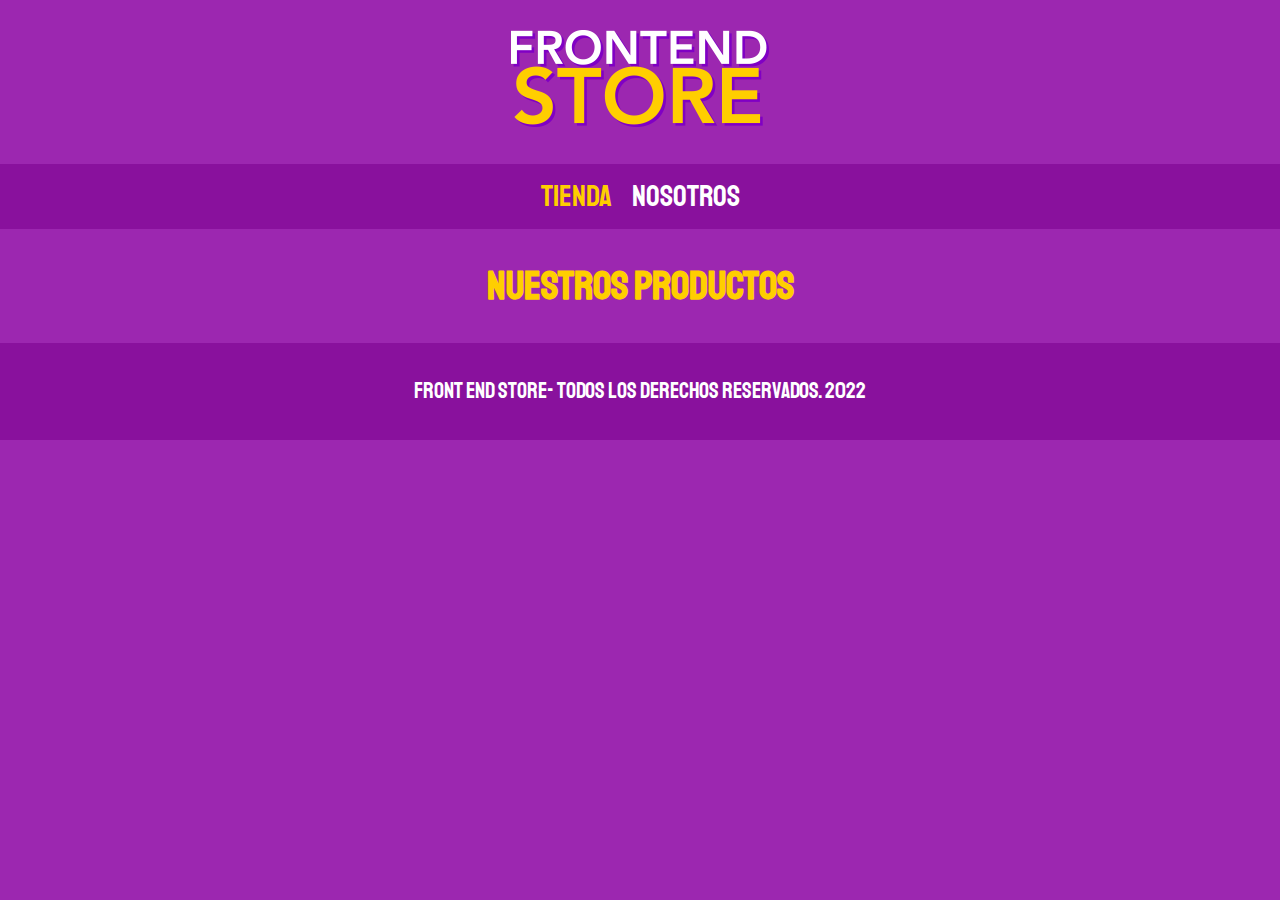
==== index.html @ 0584433a "Header, Footer, Navegación, Estilos globales" ====
<!DOCTYPE html>
<html lang="en">
<head>
    <meta charset="UTF-8">
    <meta http-equiv="X-UA-Compatible" content="IE=edge">
    <meta name="viewport" content="width=device-width, initial-scale=1.0">
    
    <!--normalize-->
    <link rel="preload" href="css/normalize.css" as="normalize">
    <link rel="stylesheet" href="css/normalize.css">
    <!--fuente Staatliches-->
    <link rel="preconnect" href="https://fonts.googleapis.com">
    <link rel="preconnect" href="https://fonts.gstatic.com" crossorigin>
    <link href="https://fonts.googleapis.com/css2?family=Staatliches&display=swap" rel="stylesheet">
    <!--estilos.css-->
    <link rel="preload" href="css/styles.css" as="styles">
    <link rel="stylesheet" href="css/styles.css">

    <title>Front End Store</title>
</head>
<body>
    <header class="header">
        <a href="index.html">
            <img class="header__logo" src="img/logo.png" alt="Logo">
        </a>
    </header>

    <nav class="navegacion">
        <a href="index.html" class="navegacion__enlace navegacion__enlace--activo">Tienda</a>
        <a href="nosotros.html" class="navegacion__enlace">Nosotros</a>
    </nav>
    
    <main class="contenedor">
        <h1>Nuestros Productos</h1>
    </main>

    <footer class="footer">
        <p class="footer__texto">Front End Store- Todos los derechos reservados. 2022</p>
    </footer>
</body>
</html>
---- css/styles.css ----
/*Globales*/
:root{
    --primario:#9c27b0;
    --primarioOscuro:#89119d;
    --secundario:#ffce00;
    --secundarioOscuro:rgb(233, 287, 2);
    --blanco:#FFF;
    --negro:#000;

    --funtePrincipal:'Staatliches', cursive;
}
html{
    font-size: 62.5%;
    box-sizing:border-box;
}
*,*:after,*::before{
    box-sizing: inherit;
}
body{
    background-color:var(--primario);
    font-size: 1.6rem;
    line-height: 1.5;
}
p{
    font-size: 1.8rem;
    font-family: Arial, Helvetica, sans-serif;
    color: var(--blanco);
}
a{
    text-decoration: none;
}
.contenedor{
    max-width: 120rem;
    margin: 0 auto;
} 
img{
    max-width: 100%;
}
h1,h2,h3{
    color:var(--secundario);
    font-family:var(--funtePrincipal);
    text-align: center;
}
h1{
    font-size: 4rem;
}
h2{
    font-size: 3.2rem;
}
h3{
    font-size: 2.4rem;
}
/*Header*/
.header{
    display: flex;
    justify-content: center;
}
.header__logo{
    margin: 3rem 0;
}
/*Footer*/
.footer {
    background-color: var(--primarioOscuro);
    margin-top: 2rem;
    padding: 1rem 0;
}
.footer__texto {
    font-family: var(--funtePrincipal);
    font-size: 2.2rem;
    text-align:center;
}
/*Navegacion*/
.navegacion {
    background-color:var(--primarioOscuro);
    display:flex;
    justify-content: center;
    padding: 1rem 0;
}
.navegacion__enlace{
    font-size: 3rem;
    text-transform: uppercase;
    color: var(--blanco);
    /* FORMA NUEVA: gap: 2rem; */
    margin-right: 2rem; /* FORMA VIEJA: */
    font-family: var(--funtePrincipal);
}
.navegacion__enlace:last-of-type {
    margin:0;
}
.navegacion__enlace:hover,
.navegacion__enlace--activo {
    color: var(--secundario);
}
---- css/styles.css ----
/*Globales*/
:root{
    --primario:#9c27b0;
    --primarioOscuro:#89119d;
    --secundario:#ffce00;
    --secundarioOscuro:rgb(233, 287, 2);
    --blanco:#FFF;
    --negro:#000;

    --funtePrincipal:'Staatliches', cursive;
}
html{
    font-size: 62.5%;
    box-sizing:border-box;
}
*,*:after,*::before{
    box-sizing: inherit;
}
body{
    background-color:var(--primario);
    font-size: 1.6rem;
    line-height: 1.5;
}
p{
    font-size: 1.8rem;
    font-family: Arial, Helvetica, sans-serif;
    color: var(--blanco);
}
a{
    text-decoration: none;
}
.contenedor{
    max-width: 120rem;
    margin: 0 auto;
} 
img{
    max-width: 100%;
}
h1,h2,h3{
    color:var(--secundario);
    font-family:var(--funtePrincipal);
    text-align: center;
}
h1{
    font-size: 4rem;
}
h2{
    font-size: 3.2rem;
}
h3{
    font-size: 2.4rem;
}
/*Header*/
.header{
    display: flex;
    justify-content: center;
}
.header__logo{
    margin: 3rem 0;
}
/*Footer*/
.footer {
    background-color: var(--primarioOscuro);
    margin-top: 2rem;
    padding: 1rem 0;
}
.footer__texto {
    font-family: var(--funtePrincipal);
    font-size: 2.2rem;
    text-align:center;
}
/*Navegacion*/
.navegacion {
    background-color:var(--primarioOscuro);
    display:flex;
    justify-content: center;
    padding: 1rem 0;
}
.navegacion__enlace{
    font-size: 3rem;
    text-transform: uppercase;
    color: var(--blanco);
    /* FORMA NUEVA: gap: 2rem; */
    margin-right: 2rem; /* FORMA VIEJA: */
    font-family: var(--funtePrincipal);
}
.navegacion__enlace:last-of-type {
    margin:0;
}
.navegacion__enlace:hover,
.navegacion__enlace--activo {
    color: var(--secundario);
}
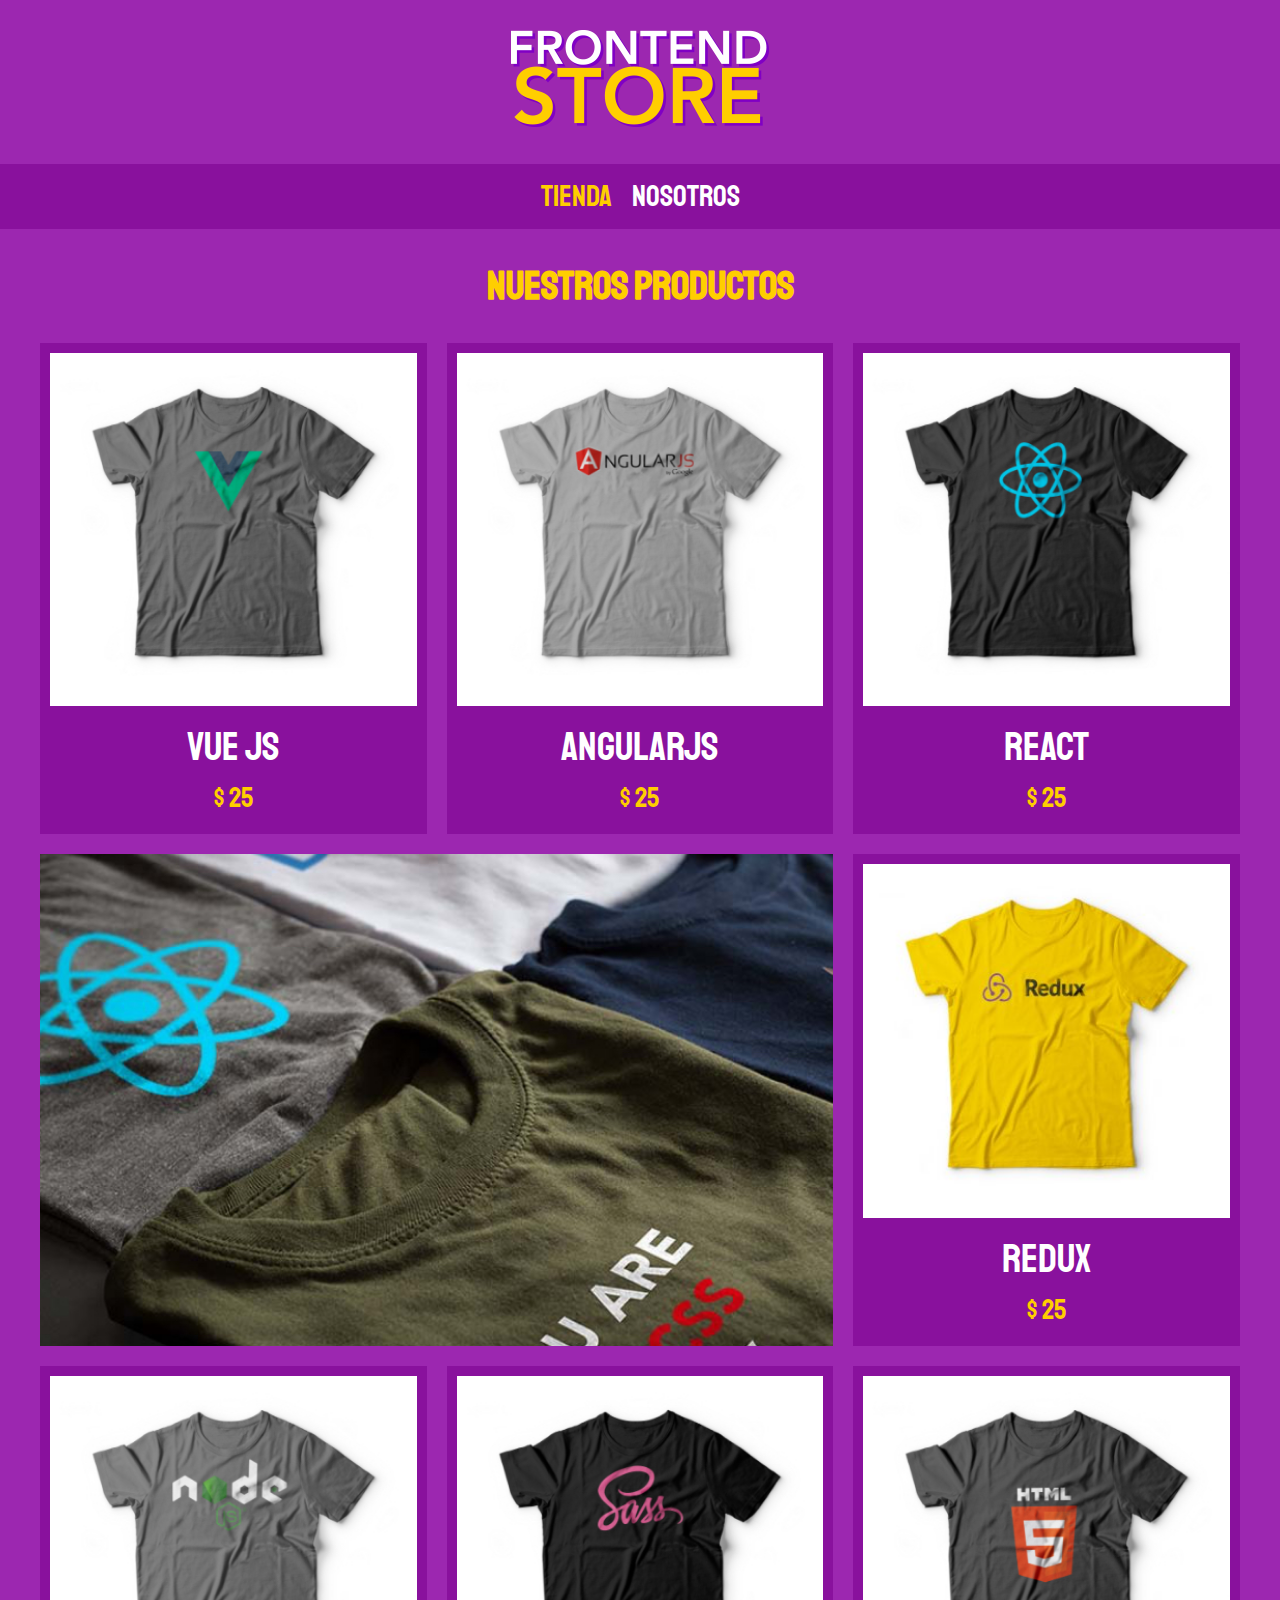
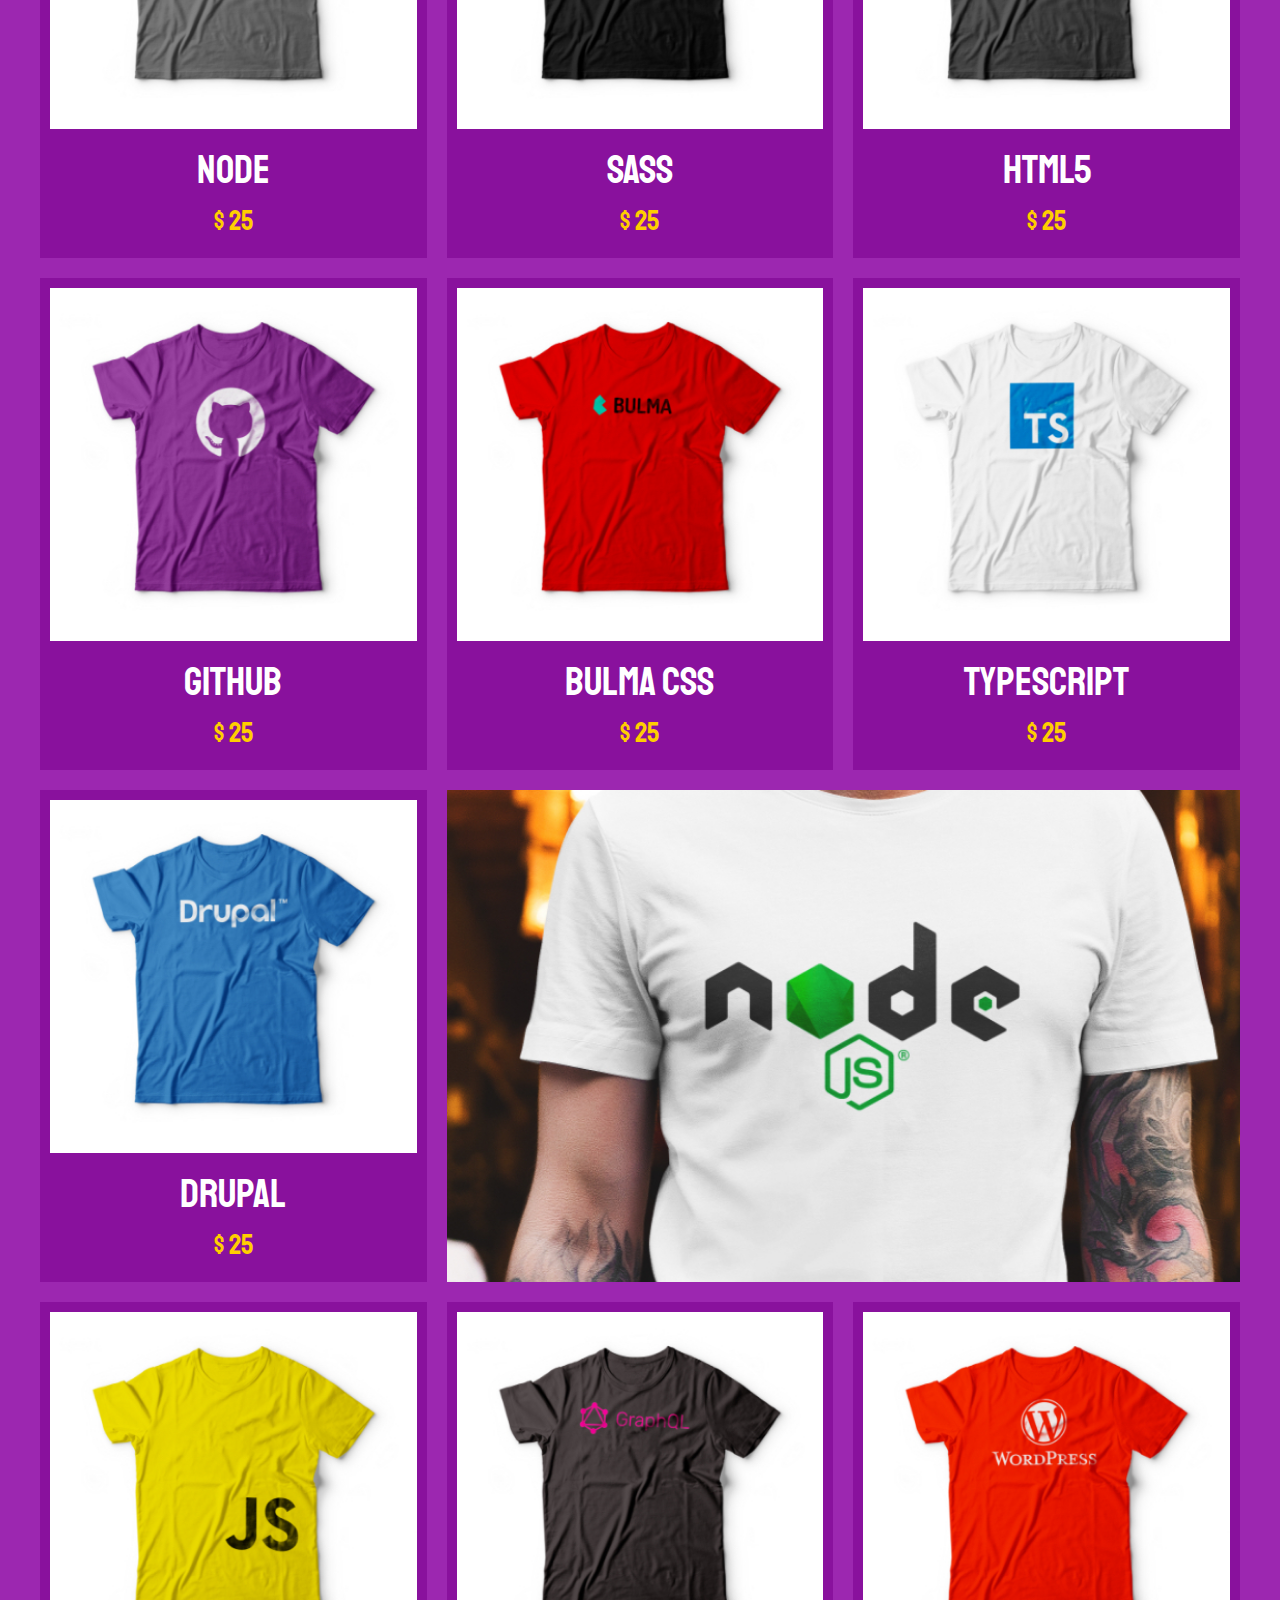
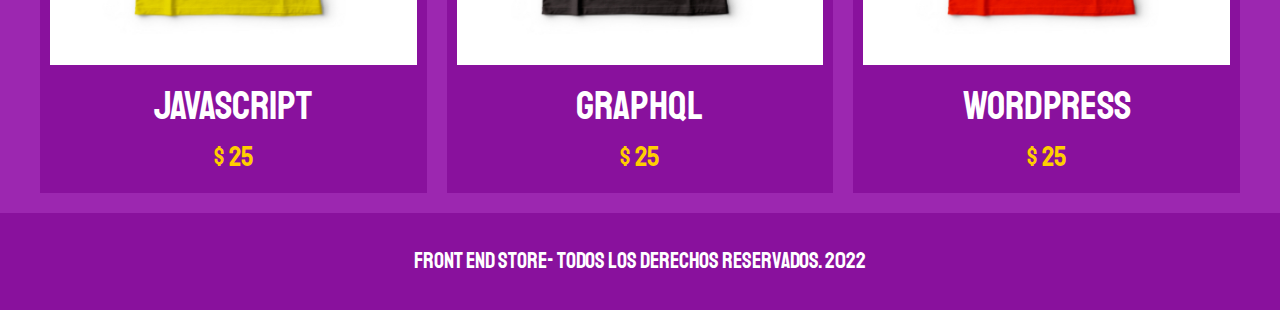
==== commit f525f93b: "Cambio de nombre de archivo productos.html a producto.html" ====
--- a/index.html
+++ b/index.html
@@ -32,6 +32,140 @@
     
     <main class="contenedor">
         <h1>Nuestros Productos</h1>
+
+        <div class="grid">
+                <div class="producto">
+                    <a href="producto.html">
+                        <img src="img/1.jpg"class="producto__imagen">
+                    </a>
+                    <div class="producto__informacion">
+                        <p class="producto__nombre">Vue JS</p>
+                        <p class="producto__precio">$ 25</p>
+                    </div>
+                </div><!--producto-->
+                <div class="producto">
+                    <a href="producto.html">
+                        <img src="img/2.jpg"class="producto__imagen">
+                    </a>
+                    <div class="producto__informacion">
+                        <p class="producto__nombre">AngularJS</p>
+                        <p class="producto__precio">$ 25</p>
+                    </div>
+                </div><!--producto-->
+                <div class="producto">
+                    <a href="producto.html">
+                        <img src="img/3.jpg"class="producto__imagen">
+                    </a>
+                    <div class="producto__informacion">
+                        <p class="producto__nombre">React</p>
+                        <p class="producto__precio">$ 25</p>
+                    </div>
+                </div><!--producto-->
+                <div class="producto">
+                    <a href="producto.html">
+                        <img src="img/4.jpg"class="producto__imagen">
+                    </a>
+                    <div class="producto__informacion">
+                        <p class="producto__nombre">Redux</p>
+                        <p class="producto__precio">$ 25</p>
+                    </div>
+                </div><!--producto-->
+                <div class="producto">
+                    <a href="producto.html">
+                        <img src="img/5.jpg"class="producto__imagen">
+                    </a>
+                    <div class="producto__informacion">
+                        <p class="producto__nombre">Node</p>
+                        <p class="producto__precio">$ 25</p>
+                    </div>
+                </div><!--producto-->
+                <div class="producto">
+                    <a href="producto.html">
+                        <img src="img/6.jpg"class="producto__imagen">
+                    </a>
+                    <div class="producto__informacion">
+                        <p class="producto__nombre">Sass</p>
+                        <p class="producto__precio">$ 25</p>
+                    </div>
+                </div><!--producto-->
+                <div class="producto">
+                    <a href="producto.html">
+                        <img src="img/7.jpg"class="producto__imagen">
+                    </a>
+                    <div class="producto__informacion">
+                        <p class="producto__nombre">HTML5</p>
+                        <p class="producto__precio">$ 25</p>
+                    </div>
+                </div><!--producto-->
+                <div class="producto">
+                    <a href="producto.html">
+                        <img src="img/8.jpg"class="producto__imagen">
+                    </a>
+                    <div class="producto__informacion">
+                        <p class="producto__nombre">GitHub</p>
+                        <p class="producto__precio">$ 25</p>
+                    </div>
+                </div><!--producto-->
+                <div class="producto">
+                    <a href="producto.html">
+                        <img src="img/9.jpg"class="producto__imagen">
+                    </a>
+                    <div class="producto__informacion">
+                        <p class="producto__nombre">Bulma CSS</p>
+                        <p class="producto__precio">$ 25</p>
+                    </div>
+                </div><!--producto-->
+                <div class="producto">
+                    <a href="producto.html">
+                        <img src="img/10.jpg"class="producto__imagen">
+                    </a>
+                    <div class="producto__informacion">
+                        <p class="producto__nombre">TypeScript</p>
+                        <p class="producto__precio">$ 25</p>
+                    </div>
+                </div><!--producto-->
+                <div class="producto">
+                    <a href="producto.html">
+                        <img src="img/11.jpg"class="producto__imagen">
+                    </a>
+                    <div class="producto__informacion">
+                        <p class="producto__nombre">Drupal</p>
+                        <p class="producto__precio">$ 25</p>
+                    </div>
+                </div><!--producto-->
+                <div class="producto">
+                    <a href="producto.html">
+                        <img src="img/12.jpg"class="producto__imagen">
+                    </a>
+                    <div class="producto__informacion">
+                        <p class="producto__nombre">JavaScript</p>
+                        <p class="producto__precio">$ 25</p>
+                    </div>
+                </div><!--producto-->
+                <div class="producto">
+                    <a href="producto.html">
+                        <img src="img/13.jpg"class="producto__imagen">
+                    </a>
+                    <div class="producto__informacion">
+                        <p class="producto__nombre">GraphQL</p>
+                        <p class="producto__precio">$ 25</p>
+                    </div>
+                </div><!--producto-->
+                <div class="producto">
+                    <a href="producto.html">
+                        <img src="img/14.jpg"class="producto__imagen">
+                    </a>
+                    <div class="producto__informacion">
+                        <p class="producto__nombre">WordPress</p>
+                        <p class="producto__precio">$ 25</p>
+                    </div>
+                </div><!--producto-->
+
+               
+                <div class="grafico grafico--camisas"></div>
+                <div class="grafico grafico--node"></div>
+                
+        </div> <!--.grid-->
     </main>
 
     <footer class="footer">
--- a/css/styles.css
+++ b/css/styles.css
@@ -91,3 +91,101 @@
 .navegacion__enlace--activo {
     color: var(--secundario);
 }
+/* Productos */
+.grid{
+    display: grid;
+    grid-template-columns: repeat(2, 1fr);
+    gap: 2rem;
+}
+@media(min-width:768px){
+    .grid{
+        grid-template-columns: repeat(3, 1fr);
+    }
+}
+.producto{
+    background-color:var(--primarioOscuro);
+    padding: 1rem;
+}
+.producto__imagen{
+    width: 100%;
+}
+.producto__nombre,
+.producto__precio{
+    font-family: var(--funtePrincipal);
+    margin: 1rem 0;
+    text-align: center;
+    line-height: 1.2;
+}
+.producto__nombre{
+    font-size: 4rem;
+}
+.producto__precio{
+    font-size: 2.8rem;
+    color: var(--secundario);
+}
+/* Graficos */
+.grafico{
+    min-height: 30rem;
+    grid-column: 1 / 3;
+    background-repeat: no-repeat;
+    background-size: cover;
+}
+.grafico--camisas{
+    background-image: url(../img/grafico1.jpg);
+    grid-row: 2 / 3;
+}
+.grafico--node{
+    background-image:url(../img/grafico2.jpg);
+    grid-row: 8 / 9;
+}
+@media(min-width:768px){
+    .grafico--camisas{
+        grid-row: 2 / 3;
+    }
+    .grafico--node{
+        grid-column: 2 / 4;
+        grid-row: 5 / 6;
+    }
+}
+/*Nosotros*/
+.nosotros{
+    display: grid;
+    grid-template-rows: repeat(2, 1fr);
+    gap: 2rem;
+}
+.nosotros__imagen{
+    width: 100%;
+    grid-row: 1 / 2;
+}
+@media(min-width: 768px){
+    .nosotros{
+        grid-template-columns: repeat(2, 1fr);
+        grid-template-rows: 1fr;
+    }
+    .nosotros__imagen{
+        grid-column: 2 / 3;
+    }
+}
+/*Bloques */
+.bloques{
+    display: grid;
+    grid-template-columns: repeat(2, 1fr);    
+    gap: 2rem;
+}
+@media(min-width: 768px){
+    .bloques{
+        display: grid;
+        grid-template-columns: repeat(4, 1fr);
+    }
+}
+.bloque{
+    text-align: center;
+    margin: 0;
+}
+.bloque__titulo{
+    margin: 0;
+}
+.bloque__imagen{
+    width: 100%;
+}
+
--- a/css/styles.css
+++ b/css/styles.css
@@ -91,3 +91,101 @@
 .navegacion__enlace--activo {
     color: var(--secundario);
 }
+/* Productos */
+.grid{
+    display: grid;
+    grid-template-columns: repeat(2, 1fr);
+    gap: 2rem;
+}
+@media(min-width:768px){
+    .grid{
+        grid-template-columns: repeat(3, 1fr);
+    }
+}
+.producto{
+    background-color:var(--primarioOscuro);
+    padding: 1rem;
+}
+.producto__imagen{
+    width: 100%;
+}
+.producto__nombre,
+.producto__precio{
+    font-family: var(--funtePrincipal);
+    margin: 1rem 0;
+    text-align: center;
+    line-height: 1.2;
+}
+.producto__nombre{
+    font-size: 4rem;
+}
+.producto__precio{
+    font-size: 2.8rem;
+    color: var(--secundario);
+}
+/* Graficos */
+.grafico{
+    min-height: 30rem;
+    grid-column: 1 / 3;
+    background-repeat: no-repeat;
+    background-size: cover;
+}
+.grafico--camisas{
+    background-image: url(../img/grafico1.jpg);
+    grid-row: 2 / 3;
+}
+.grafico--node{
+    background-image:url(../img/grafico2.jpg);
+    grid-row: 8 / 9;
+}
+@media(min-width:768px){
+    .grafico--camisas{
+        grid-row: 2 / 3;
+    }
+    .grafico--node{
+        grid-column: 2 / 4;
+        grid-row: 5 / 6;
+    }
+}
+/*Nosotros*/
+.nosotros{
+    display: grid;
+    grid-template-rows: repeat(2, 1fr);
+    gap: 2rem;
+}
+.nosotros__imagen{
+    width: 100%;
+    grid-row: 1 / 2;
+}
+@media(min-width: 768px){
+    .nosotros{
+        grid-template-columns: repeat(2, 1fr);
+        grid-template-rows: 1fr;
+    }
+    .nosotros__imagen{
+        grid-column: 2 / 3;
+    }
+}
+/*Bloques */
+.bloques{
+    display: grid;
+    grid-template-columns: repeat(2, 1fr);    
+    gap: 2rem;
+}
+@media(min-width: 768px){
+    .bloques{
+        display: grid;
+        grid-template-columns: repeat(4, 1fr);
+    }
+}
+.bloque{
+    text-align: center;
+    margin: 0;
+}
+.bloque__titulo{
+    margin: 0;
+}
+.bloque__imagen{
+    width: 100%;
+}
+
